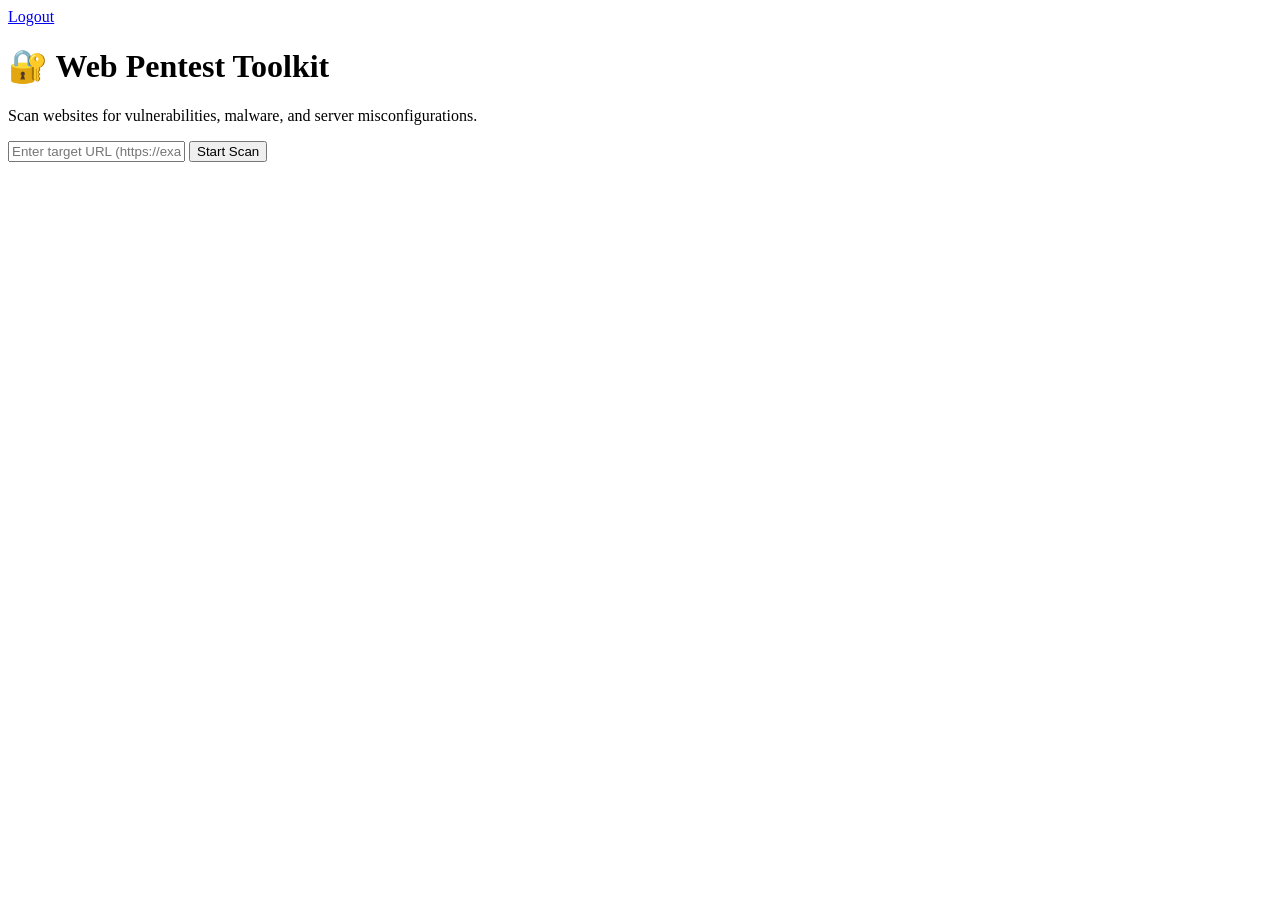
==== templates/index.html @ 76c91a05 "Updated" ====
<!DOCTYPE html>
<html>
<head>
    <title>Web Pentest Toolkit</title>
    <link rel="stylesheet" href="{{ url_for('static', filename='style.css') }}">
</head>
<body class="homepage">

    <div class="top-bar">
        <a href="/logout" class="logout-btn">Logout</a>
    </div>
    <div class="container">
        <h1>🔐 Web Pentest Toolkit</h1>
        <p class="subtitle">
            Scan websites for vulnerabilities, malware, and server misconfigurations.
        </p>

        <div class="card">
            <form method="POST">
                <input type="text" name="url" 
                       placeholder="Enter target URL (https://example.com)" 
                       required>
                <button type="submit">Start Scan</button>
            </form>
        </div>
    </div>

</body>
</html>
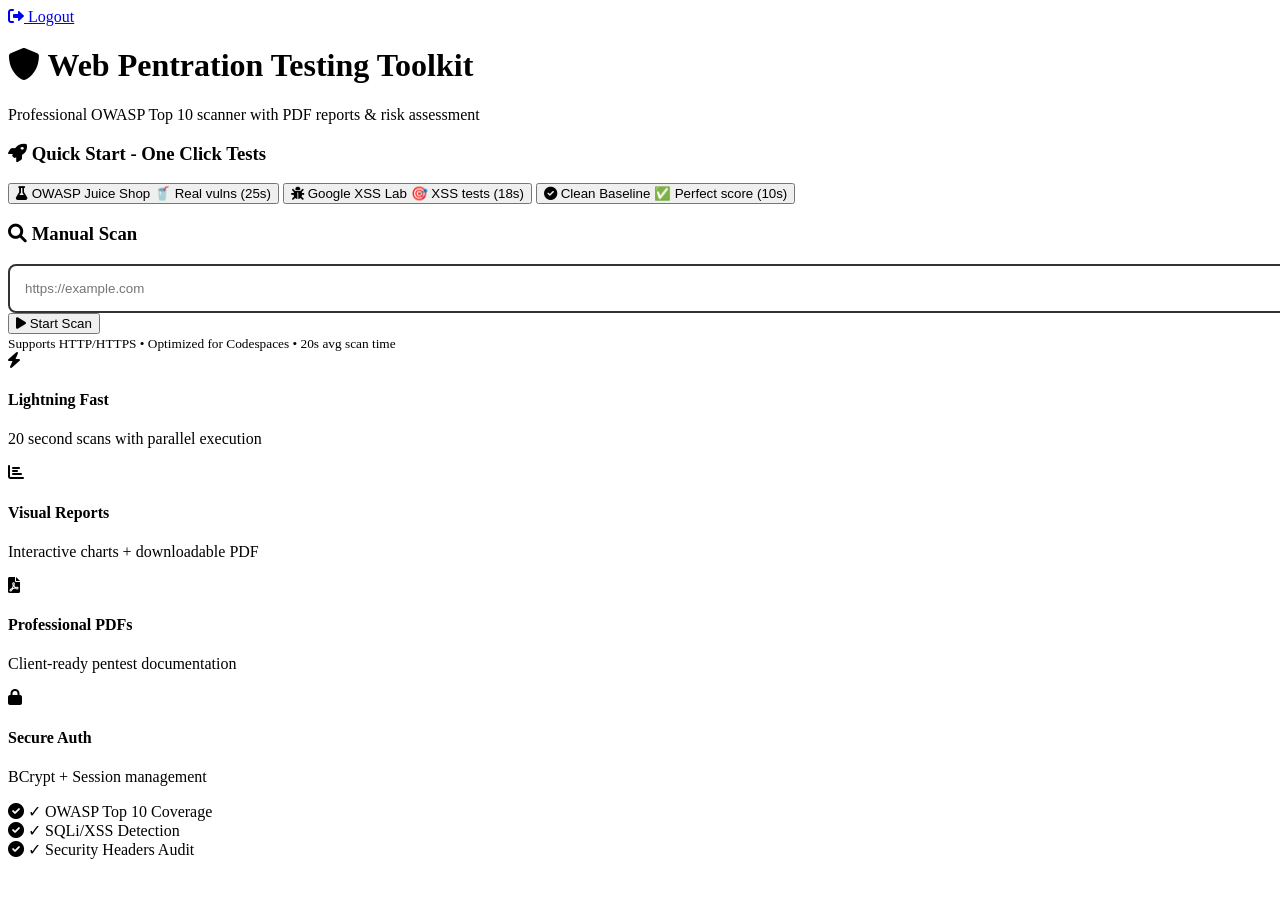
==== commit 03c62b55: "Commit: Web Pentest Toolkit with differential analysis scanner" ====
--- a/templates/index.html
+++ b/templates/index.html
@@ -1,29 +1,119 @@
 <!DOCTYPE html>
 <html>
 <head>
-    <title>Web Pentest Toolkit</title>
+    <title>Web Pentration Testing Toolkit</title>
     <link rel="stylesheet" href="{{ url_for('static', filename='style.css') }}">
+    <link href="https://cdnjs.cloudflare.com/ajax/libs/font-awesome/6.0.0/css/all.min.css" rel="stylesheet">
+    <meta name="viewport" content="width=device-width, initial-scale=1.0">
 </head>
 <body class="homepage">
+    <div class="top-bar">
+        <a href="/logout" class="logout-btn"><i class="fas fa-sign-out-alt"></i> Logout</a>
+    </div>
 
-    <div class="top-bar">
-        <a href="/logout" class="logout-btn">Logout</a>
-    </div>
     <div class="container">
-        <h1>🔐 Web Pentest Toolkit</h1>
-        <p class="subtitle">
-            Scan websites for vulnerabilities, malware, and server misconfigurations.
-        </p>
+        <!-- HEADER -->
+        <div class="header">
+            <h1><i class="fas fa-shield-alt"></i> Web Pentration Testing Toolkit</h1>
+            <p class="subtitle">Professional OWASP Top 10 scanner with PDF reports & risk assessment</p>
+        </div>
 
-        <div class="card">
-            <form method="POST">
-                <input type="text" name="url" 
-                       placeholder="Enter target URL (https://example.com)" 
-                       required>
-                <button type="submit">Start Scan</button>
+        <!-- QUICK START BUTTONS -->
+        <div class="quick-start">
+            <h3><i class="fas fa-rocket"></i> Quick Start - One Click Tests</h3>
+            <div class="test-buttons">
+                <button type="button" onclick="scanUrl('https://juice-shop.herokuapp.com')" class="test-btn juice">
+                    <i class="fas fa-flask"></i> OWASP Juice Shop
+                    <span>🥤 Real vulns (25s)</span>
+                </button>
+                <button type="button" onclick="scanUrl('https://public-firing-range.appspot.com')" class="test-btn xss">
+                    <i class="fas fa-bug"></i> Google XSS Lab
+                    <span>🎯 XSS tests (18s)</span>
+                </button>
+                <button type="button" onclick="scanUrl('http://example.com')" class="test-btn clean">
+                    <i class="fas fa-check-circle"></i> Clean Baseline
+                    <span>✅ Perfect score (10s)</span>
+                </button>
+            </div>
+        </div>
+
+        <!-- MAIN SCANNER -->
+        <div class="card scanner-card">
+            <div class="card-header">
+                <h3><i class="fas fa-search"></i> Manual Scan</h3>
+            </div>
+            <form method="POST" id="scanForm">
+                <div class="input-group">
+                    <input type="text" name="url" id="urlInput" 
+                           placeholder="https://example.com" required 
+                           style="width:100%;padding:15px;border-radius:8px;border:2px solid #333;">
+                    <button type="submit" class="scan-btn">
+                        <i class="fas fa-play"></i> Start Scan
+                    </button>
+                </div>
+                <small>Supports HTTP/HTTPS • Optimized for Codespaces • 20s avg scan time</small>
             </form>
+        </div>
+
+        <!-- FEATURES -->
+        <div class="features-grid">
+            <div class="feature-card">
+                <i class="fas fa-bolt"></i>
+                <h4>Lightning Fast</h4>
+                <p>20 second scans with parallel execution</p>
+            </div>
+            <div class="feature-card">
+                <i class="fas fa-chart-bar"></i>
+                <h4>Visual Reports</h4>
+                <p>Interactive charts + downloadable PDF</p>
+            </div>
+            <div class="feature-card">
+                <i class="fas fa-file-pdf"></i>
+                <h4>Professional PDFs</h4>
+                <p>Client-ready pentest documentation</p>
+            </div>
+            <div class="feature-card">
+                <i class="fas fa-lock"></i>
+                <h4>Secure Auth</h4>
+                <p>BCrypt + Session management</p>
+            </div>
+        </div>
+
+        <!-- STATUS -->
+        <div class="status-info">
+            <div class="status-item">
+                <i class="fas fa-check-circle"></i>
+                <span>✓ OWASP Top 10 Coverage</span>
+            </div>
+            <div class="status-item">
+                <i class="fas fa-check-circle"></i>
+                <span>✓ SQLi/XSS Detection</span>
+            </div>
+            <div class="status-item">
+                <i class="fas fa-check-circle"></i>
+                <span>✓ Security Headers Audit</span>
+            </div>
         </div>
     </div>
 
+    <!-- PROGRESS BAR (Hidden until scan starts) -->
+    <div id="progressContainer" class="progress-container" style="display:none;">
+        <div class="progress-bar">
+            <div class="progress-fill" id="progressFill"></div>
+            <span id="progressText">Scanning... 0%</span>
+        </div>
+    </div>
+
+    <script>
+        function scanUrl(url) {
+            document.getElementById('urlInput').value = url;
+            document.getElementById('scanForm').submit();
+        }
+
+        // Auto-hide logout on mobile
+        if (window.innerWidth < 768) {
+            document.querySelector('.top-bar').style.position = 'absolute';
+        }
+    </script>
 </body>
-</html>+</html>
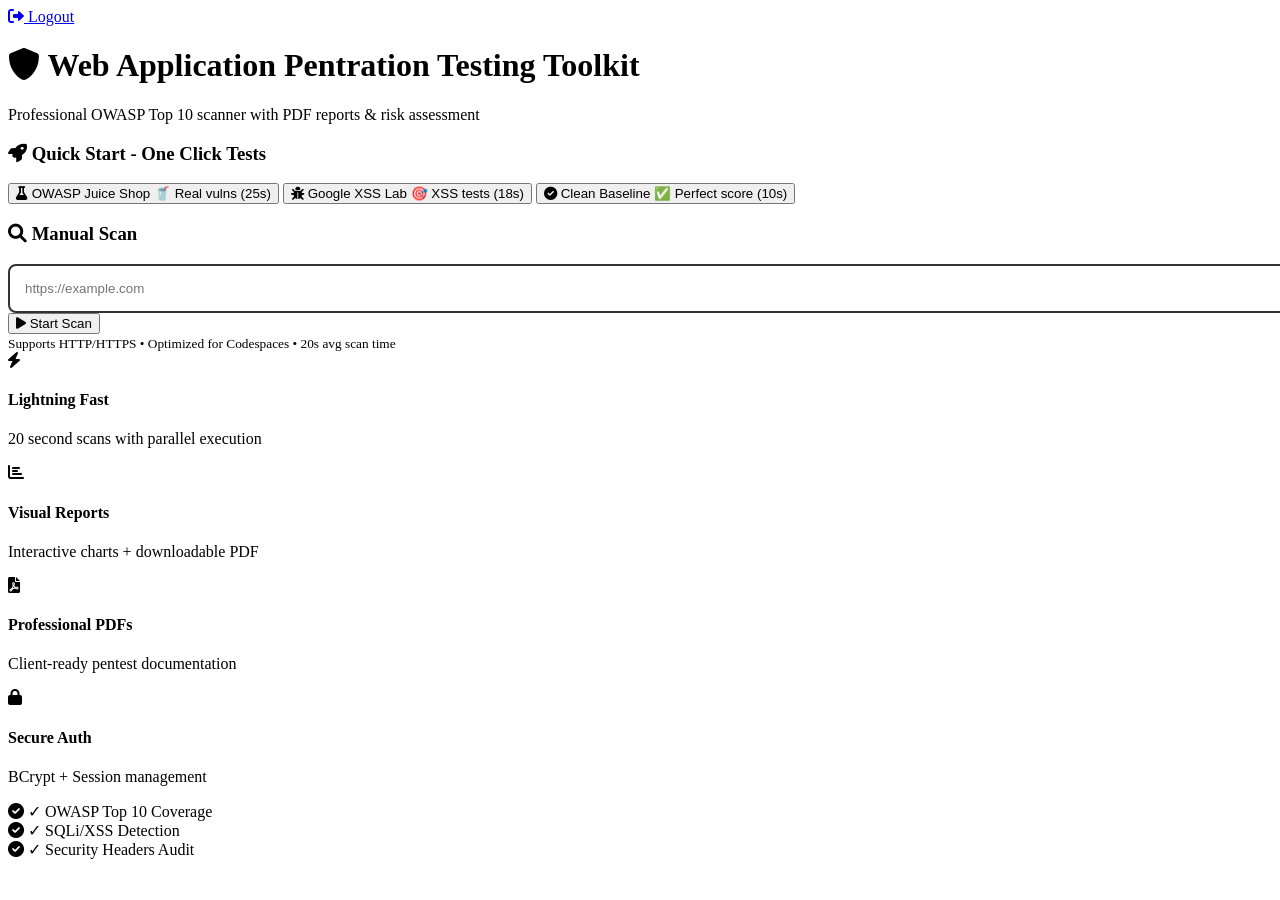
==== commit 4c59f9b9: "Final Project" ====
--- a/templates/index.html
+++ b/templates/index.html
@@ -1,7 +1,7 @@
 <!DOCTYPE html>
 <html>
 <head>
-    <title>Web Pentration Testing Toolkit</title>
+    <title>Web Application Pentration Testing Toolkit</title>
     <link rel="stylesheet" href="{{ url_for('static', filename='style.css') }}">
     <link href="https://cdnjs.cloudflare.com/ajax/libs/font-awesome/6.0.0/css/all.min.css" rel="stylesheet">
     <meta name="viewport" content="width=device-width, initial-scale=1.0">
@@ -14,7 +14,7 @@
     <div class="container">
         <!-- HEADER -->
         <div class="header">
-            <h1><i class="fas fa-shield-alt"></i> Web Pentration Testing Toolkit</h1>
+            <h1><i class="fas fa-shield-alt"></i> Web Application Pentration Testing Toolkit</h1>
             <p class="subtitle">Professional OWASP Top 10 scanner with PDF reports & risk assessment</p>
         </div>
 
